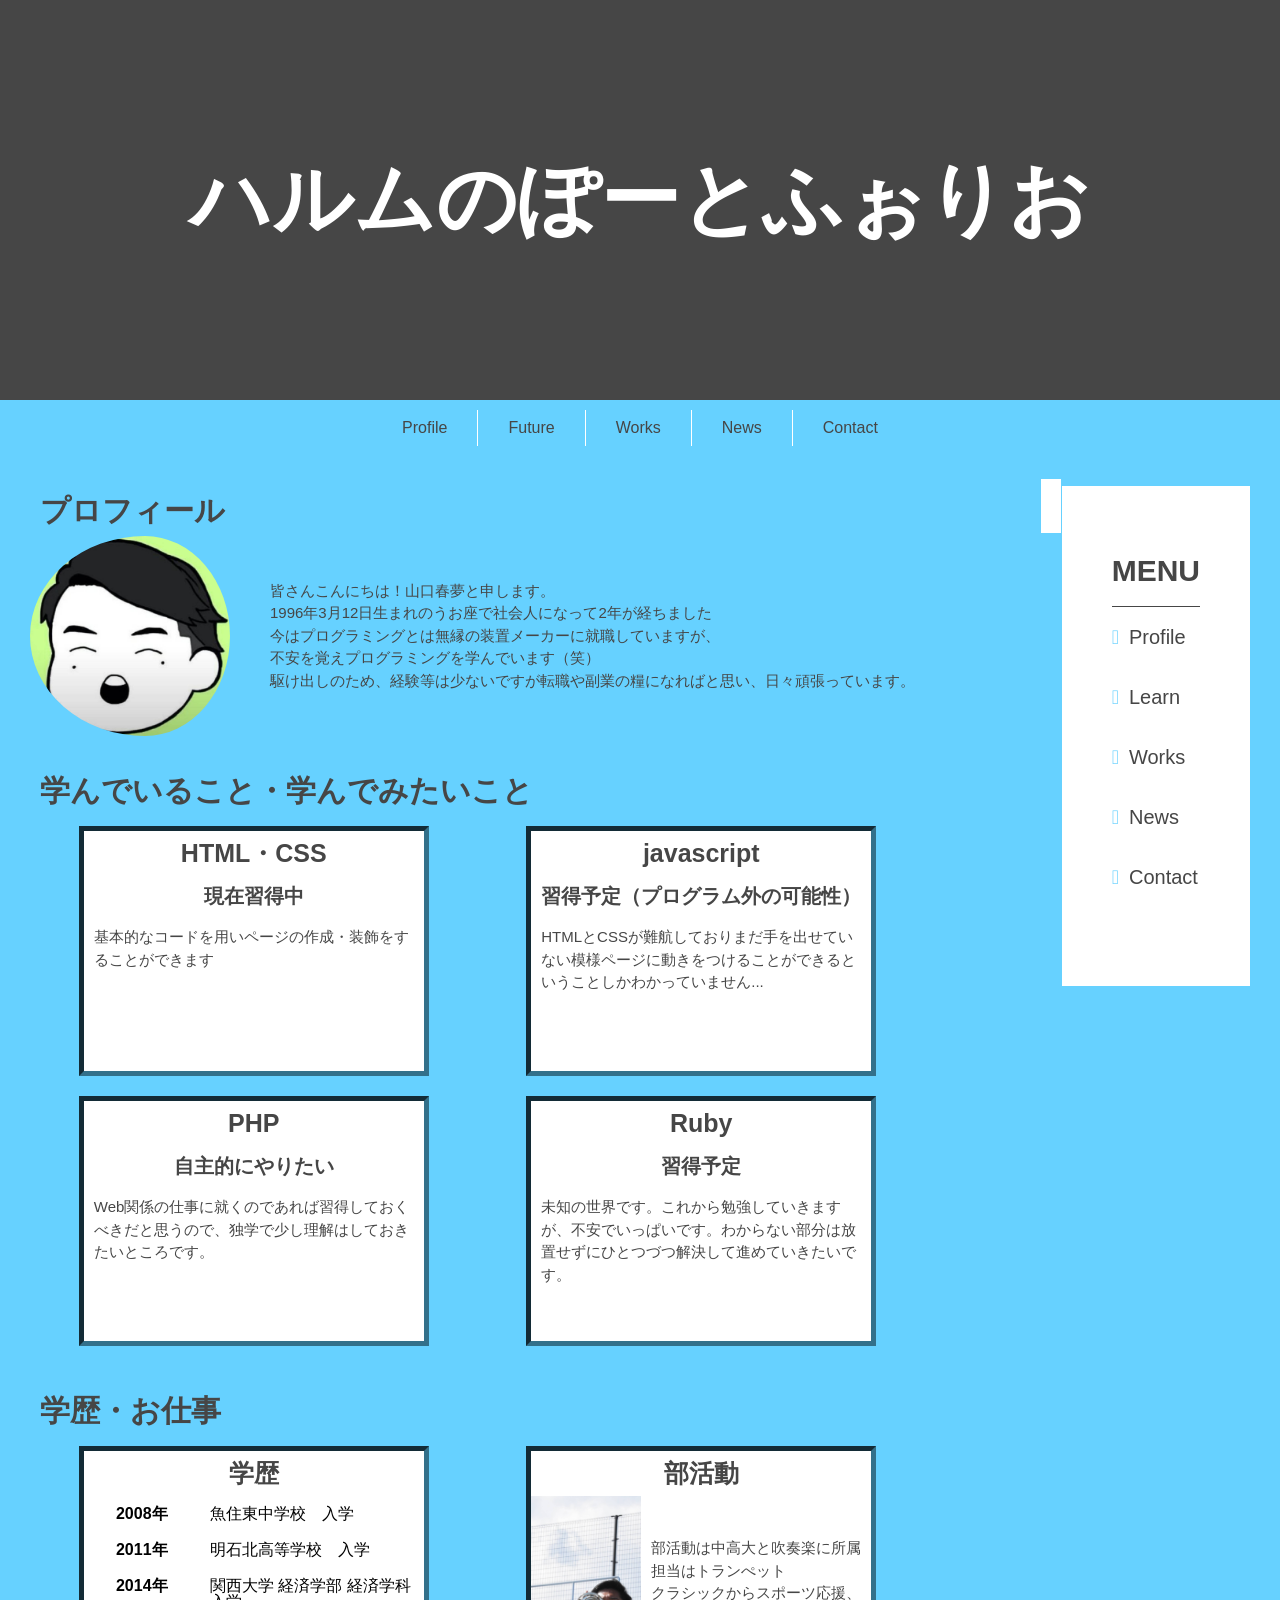
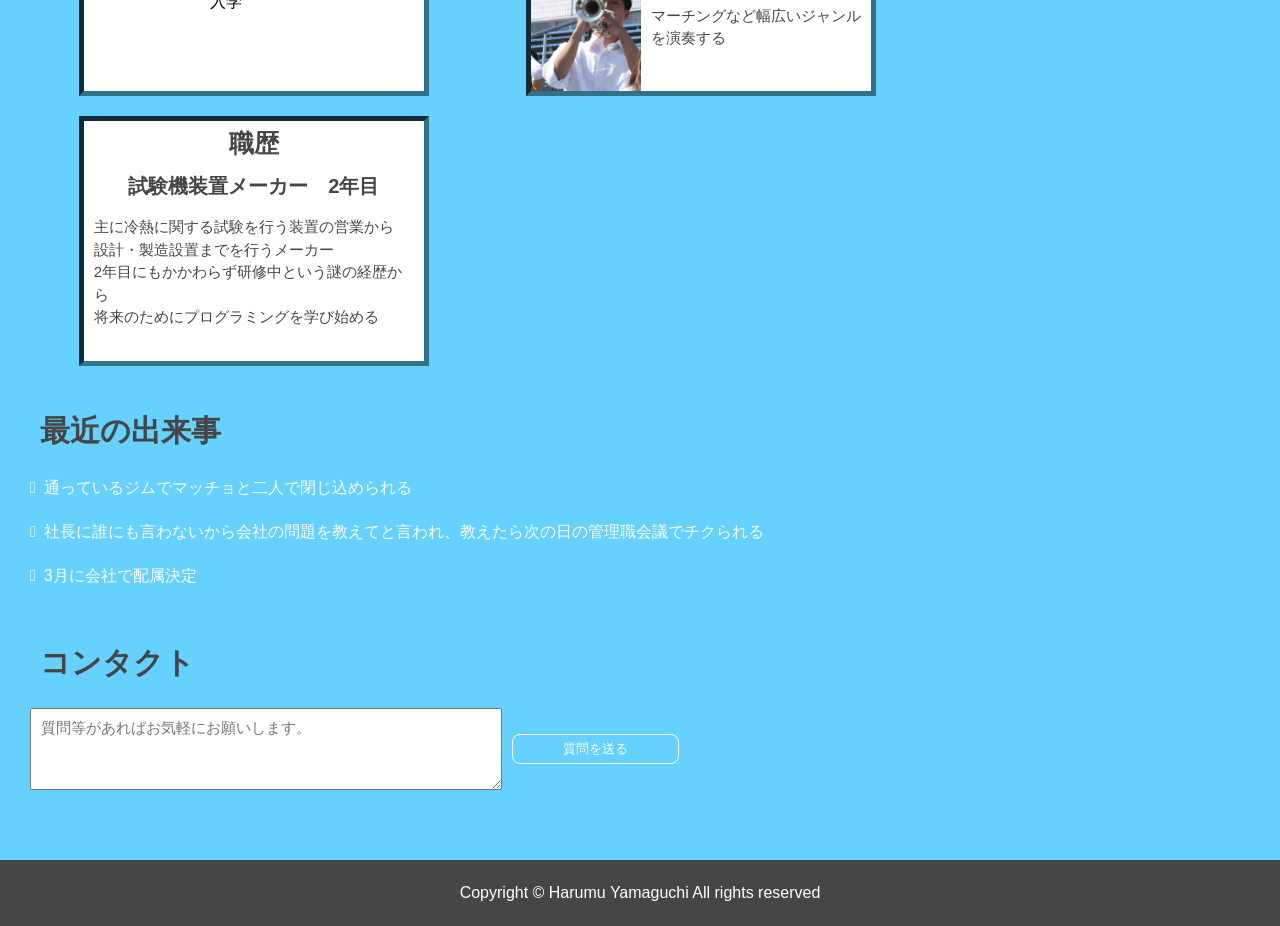
==== index.html @ ce1e74ff "cond commit" ====
<!DOCTYPE html>
<html lang="la">
    <head>
        <meta charset="UTF-8">
        <meta name="discript" content="今後の人生のことを考えてプログラミングを学ぶ山口春夢のポートフォリオ">
        <meta name="viewport" content="width=device, initial=1">
        <title>山口 春夢のポートフォリオ</title>
        <link rel="stylesheet" href="reset.css">
        <link rel="stylesheet" href="style.css">
        <link href="../fontawesome-free-5.12.1-web/css/all.css" rel="stylesheet">
        <link href="https://fonts.googleapis.com/css?family=Kosugi+Maru|Noto+Sans+JP&display=swap" rel="stylesheet">
        <meta http-equiv="X-UA-Compatible" content="IE=edge">
        <script src="./js/vendor/jquery-1.10.2.min.js"></script>
        <script src="./js/vendor/jquery-ui-1.10.3.custom.min.js"></script>
        <script src="./js/main.js"></script>
    </head>
    <body>
        <section id="header">
            <h1>ハルムのぽーとふぉりお</h1>
        </section>

        <section id="nav">
            <ul>
                <li class="border"><a href="#profile">Profile</a></li>
                <li><a href="#future">Future</a></li>
                <li><a href="#works">Works</a></li>
                <li><a href="#news">News</a></li>
                <li><a href="#contact">Contact</a></li>
            </ul>
        </section>

        <div class="flexbox">
        <section id="main">

            <div id="profile">
                <h2>プロフィール</h2>
                <div class="flex480px">
                    <img class="round" src="image/314218.jpg" alt="自画像">
                    <p>皆さんこんにちは！山口春夢と申します。<br>
                       1996年3月12日生まれのうお座で社会人になって2年が経ちました<br>
                       今はプログラミングとは無縁の装置メーカーに就職していますが、<br>
                       不安を覚えプログラミングを学んでいます（笑）<br>
                       駆け出しのため、経験等は少ないですが転職や副業の糧になればと思い、日々頑張っています。
                    </p>
                </div>
            </div> 

            <div id="future">
                <h2>学んでいること・学んでみたいこと</h2>
                <div class="detail">
                    <div class="box">
                        <h3>HTML・CSS</h3>
                        <h4>現在習得中</h4>
                        <p>基本的なコードを用いページの作成・装飾をすることができます</p>
                    </div>
                    <div class="box">
                        <h3>javascript</h3>
                        <h4>習得予定（プログラム外の可能性）</h4>
                        <p>HTMLとCSSが難航しておりまだ手を出せていない模様ページに動きをつけることができるということしかわかっていません... 
                        </p>
                    </div>
                </div>
                <div class="detail">
                    <div class="box">
                        <h3>PHP</h3>
                        <h4>自主的にやりたい</h4>
                        <p>Web関係の仕事に就くのであれば習得しておくべきだと思うので、独学で少し理解はしておきたいところです。 </p>
                    </div>
                    <div class="box">
                        <h3>Ruby</h3>
                        <h4>習得予定</h4>
                        <p>未知の世界です。これから勉強していきますが、不安でいっぱいです。わからない部分は放置せずにひとつづつ解決して進めていきたいです。
                        </p>
                    </div>
                </div>
            </div> 

            <div id="works">
                <h2>学歴・お仕事</h2>
                <div class="detail">
                    <div class="box">
                        <h3>学歴</h3>
                        <table class="table">
                            <tr>
                                <th>2008年</th>
                                <td>魚住東中学校　入学</td>
                            </tr>
                            <tr>
                                <th>2011年</th>
                                <td>明石北高等学校　入学</td>
                            </tr>
                            <tr>
                                <th>2014年</th>
                                <td>関西大学 経済学部 経済学科　入学</td>
                            </tr>
                        </table>
                    </div>
                    <div class="box">
                        <h3>部活動</h3>
                        <div class="Tp">
                            <img class="img" src="image/314240.jpg" alt="Tp">
                            <p>部活動は中高大と吹奏楽に所属<br>担当はトランぺット<br>クラシックからスポーツ応援、<br>マーチングなど幅広いジャンルを演奏する</p>
                        </div>
                    </div>
                </div>
                <div class="detail">
                    <div class="box">
                        <h3>職歴</h3>
                        <h4>試験機装置メーカー　2年目</h4>
                        <p>主に冷熱に関する試験を行う装置の営業から<br>設計・製造設置までを行うメーカー<br>2年目にもかかわらず研修中という謎の経歴から<br>将来のためにプログラミングを学び始める</p>
                    </div>
                    <div class="boxblue"></div>
                </div>
            </div>

            <div id="news">
                <h2>最近の出来事</h2>
                <ul class="news">
                    <li>通っているジムでマッチョと二人で閉じ込められる</li>
                    <li>社長に誰にも言わないから会社の問題を教えてと言われ、教えたら次の日の管理職会議でチクられる</li>
                    <li>3月に会社で配属決定</li>
                </ul>
            </div> 

            <div id="contact">
                <h2>コンタクト</h2>
                <form action="program.php" method="post">
                    <textarea name="comment" placeholder="質問等があればお気軽にお願いします。"></textarea>
                    <button type="submit" name="send">質問を送る</button>
                </form>
            </div>
        </section>

        <div class="list">
            <div class="margin">
        <i class="fas fa-clipboard-list"></i>
            </div>
            <div>
        <section id="aside">
            <h2>MENU</h2>
            <ul class="flexmin">
                <li><a href="#profile">Profile</a></li>
                <li><a href="#future">Learn</a></li>
                <li><a href="#works">Works</a></li>
                <li><a href="#news">News</a></li>
                <div class="sns">
                <li><a class="padding" href="#contact">Contact</a></li>
                <li class="none"><a href="" target="_blank"><i class="fab fa-twitter"></i></a></li>
                </div>
            </ul>
        </div>
        </section>
        </div>
        </div>
        
        </div>

        <section id="footer">
            <p>Copyright &copy; Harumu Yamaguchi All rights reserved</p>
        </section>

    </body>
</html>
---- style.css ----
@charset "UTF-8";

body {
    font-family: 'Noto Sans JP', sans-serif;
    font-family: 'Kosugi Maru', sans-serif;
    background: #66d1ff;
}
/*header 1070 680 480*/

#header {
    box-sizing: border-box;
    margin: 0;
    padding: 0;
    height: 400px;
    background-image: url(../portfolio/image/IMG_20191118_113651\ \(1\).jpg);
    background-position: center center;
    background-repeat: no-repeat;
    background-size: cover;
    background-color: #464646;
}
@media screen and (max-width: 1070px) {
    #header {
        height: 300px;
    }
}
#header h1 {
    padding: 160px 0;
    text-align: center;
    font-size: 80px;
    font-weight: bold;
    color: #ffffff;
}
@media screen and (max-width: 1070px) {
    #header h1 {
        padding: 120px 0;
        font-size: 60px;
    }
}
/*nav*/
#nav ul {
    display: flex;
    box-sizing: border-box;
    justify-content: center;
    padding: 10px 0;
}
#nav ul li {
    padding: 10px 30px;
    border-left: 1px solid #ffffff;
    list-style-type: none;
}
@media screen and (max-width: 1070px) {
    #nav ul li {
        padding: 10px 20px;
        font-size: 15px;
    }
}
#nav ul li.border {
    border-left: none;
}
#nav ul li a {
    text-decoration: none;
    color: #464646;
}
#nav ul li a:visited {
    color: #464646;
}
#nav ul li a:hover {
    color: #ffffff;
} 
/*container*/
.flexbox {
    display: flex;
	justify-content: space-between;
}
@media screen and (max-width: 680px) {
    .flexbox {
        display: flex;
        flex-direction: column;
        justify-content: none;
    }
}
.flex {
    display: flex;
    justify-content: space-between;
    align-items: center;
}
.flex480px {
    display: flex;
    justify-content: space-between;
    align-items: center;
}
@media screen and (max-width: 480px) {
    .flex480px {
        
        justify-content: center;
        flex-direction: column;
    }
}
.Tp {
    display: flex;
    justify-content: space-between;
    align-items: center;
}
@media screen and (max-width: 680px) {
    .Tp {
        justify-content: space-around;
    }    
}
.detail {
    display: flex;
    justify-content: space-around;
}
@media screen and (max-width: 1070px) {
    .detail {
        flex-direction: column;
    }
}
/*main*/
#main {
    padding-left: 30px;
    box-sizing: border-box;
}
@media screen and (max-width: 1070px) {
    #main {
        padding-left: 20px;
    }
}
@media screen and (max-width: 680px) {
    #main {
        padding-left: 0;
    }
}
.box {
    width: 350px; 
    height: 250px;
    margin: 10px;
    border: 5px inset #33708a;
    box-sizing: border-box;
    background-color: #ffffff;
}
@media screen and (max-width: 1070px) {
    .box {
        margin: 10px 10px 10px 60px;
        border: 3px inset #33708a;
    }
}
@media screen and (max-width: 680px) {
    .box {
        width: 100%; 
        height: 250px;
        margin: 10px 0px;
    }
}
.img {
    height: 195px;
}
@media screen and (max-width: 1070px) {
    .img {
        height: 205px;
    }
}
@media screen and (max-width: 1070px) {
    .img {
        float: left;
    }
}
.boxblue {
    width: 350px; 
    height: 250px;
    margin: 10px;
    box-sizing: border-box;
    background-color: #66d1ff;
}
@media screen and (max-width: 1070px) {
    .boxblue{
        
    width: 0; 
    height: 0;
    margin: 0;
    box-sizing: none;
    background-color: none;
    }
}
.round {
    border-radius: 50%;
    height: 200px;
    padding-right: 30px;
}
@media screen and (max-width: 1070px) {
    .round {
        height: 160px;
        padding-right: 20px;
    }
}
.table tr th {
    width: 6em;
    padding: 10px;
}
.table tr td {
    padding: 10px;
}
ul.news {
    box-sizing: border-box;
    justify-content: left;
    padding: 10px 0;
}
@media screen and (max-width: 680px) {
    ul.news {
        padding: 10px;
    }
}
ul.news li {
    padding: 10px 0;
    line-height: 1.5em;
    list-style-type: none;
    color: #ffffff;
}

ul.news > li:before {
    content: "\f152"; 
    font-family: "Font Awesome 5 free";
    position: relative;
    margin-right: 0.5em;
    color: #ffffff;
}

#main div h2{
    text-align: left;
    padding: 40px 0 10px 10px;
    font-size: 30px; 
    color: #464646;
}
@media screen and (max-width: 1070px) {
    #main div h2{
        font-size: 20px; 
    }
}
@media screen and (max-width: 680px) {
    #main div h2{
        text-align: center;
        padding: 40px 0 10px 0; 
    }
}
#main h3 {
    padding: 10px 0;
    text-align: center;
    font-size: 25px;
    color: #464646;
}
@media screen and (max-width: 1070px) {
    #main h3 {
        font-size: 20px;
    }
}
#main h4 {
    padding: 10px 0;
    text-align: center;
    font-size: 20px;
    color: #464646;
}
@media screen and (max-width: 1070px) {
    #main h4 {
        font-size: 15px;
    }
}
#main p {
    padding: 10px;
    line-height: 1.5em;
    font-size: 15px;
    color: #464646;
}
form {
    display: flex;
    align-items: center;
}
@media screen and (max-width: 1070px) {
    form {
        flex-direction: column;
    }
}
textarea {
    margin: 20px 0;
    width: 30em;
    height: 4em;
    font-size: 15px;
    padding: 10px;
}
@media screen and (max-width: 480px) {
    textarea {
        width: 20em;
    }
}
button[type="submit"] {
    margin:  0 10px;
    padding: 5px 50px;
    border: 1px solid #ffffff;
    color: #ffffff;
    background-color: #66d1ff;
    border-radius: 8px;
    cursor: pointer;
}
button[type="submit"]:hover {
    background-color: #33708a;
}
/*aside*/
.margin{
    margin-top: 30px;
}
@media screen and (max-width: 1070px) {
    .margin{
        margin-top: 15px;
    }
}
.list{
    display: flex;
}
@media screen and (max-width: 680px) {
    .list{
        flex-direction: column;
    }
}
div.list > div.margin > i {
    background: #ffffff;
    font-size: 40px;
    padding: 5px 10px;
    border-right: 1px solid #66d1ff;
}
div.list > div.margin > i:hover {
    opacity: 0.5;
}
#aside {
    background: #ffffff;
    height: 500px;
    margin: 30px 30px 30px 0;
    padding: 50px;
    box-sizing: border-box;
}
@media screen and (max-width: 1070px) {
    #aside {
        margin: 15px 15px 15px 0;
        padding: 30px;
    }
}
@media screen and (max-width: 680px) {
    #aside {
        height: 162px;
        margin: 15px 0 0 0;
        padding: 15px;
    }
}
#aside h2{
    color: #464646;
    text-align: center;
    padding: 20px 0;
    font-size: 30px;
    border-bottom: 1px solid #464646;
}
@media screen and (max-width: 1070px) {
    #aside h2 {
        font-size: 20px;
    }
}
@media screen and (max-width: 680px) {
    .flexmin {
        display: flex;
        justify-content: center;
    }
}
#aside ul {
    text-align: left;
}
@media screen and (max-width: 680px) {
    #aside ul {
        align-items: center;
    }
}
#aside ul li {
    list-style-type: none;
    padding: 20px 0;
    font-size: 20px;
}  
@media screen and (max-width: 1070px) {
    #aside ul li {
        padding: 15px 0;
        font-size: 15px;
    }  
}
#aside ul li a {
    color: #464646;
    text-decoration: none;
}
#aside ul li a:visited {
    color: #464646;
}
#aside ul li a:hover{
    opacity: 0.5;
}
#aside > ul > div.sns > li:before {
    content: "\f152"; 
    font-family: "Font Awesome 5 free";
    position: relative;
    margin-right: 0.5em;
    color: #66d1ff;
}
@media screen and (max-width: 680px) {
    #aside > ul > div.sns > li:before {
        margin-left: 0.5em;
    }
}
#aside > ul > li:before {
    content: "\f152"; 
    font-family: "Font Awesome 5 free";
    position: relative;
    margin-right: 0.5em;
    color: #66d1ff;
}
@media screen and (max-width: 680px) {
    #aside > ul > li:before {
        margin-left: 0.5em;
    }
}
#aside ul div.sns {
    display: flex;
    align-items: center;
}
#aside ul div.sns li a i {
    font-size: 50px;
    position: relative;
    color: #66d1ff;
}
@media screen and (max-width: 1070px) {
    #aside ul div.sns li a i {
        font-size: 30px;
    }
}
#aside > ul > div.sns > li.none:before{
    content: none;
}


/*footer*/
#footer {
    margin-top: 50px;
    padding: 25px 0;
    box-sizing: border-box;
    background-color: #464646;
}
@media screen and (max-width: 1070px) {    
    #footer {
        margin-top: 25px;
        padding: 20px 0;
    }
}
@media screen and (max-width: 680px) {
    #footer {
        margin-top: none;
    }
}
#footer p{
    text-align: center;
    color: #ffffff;
}
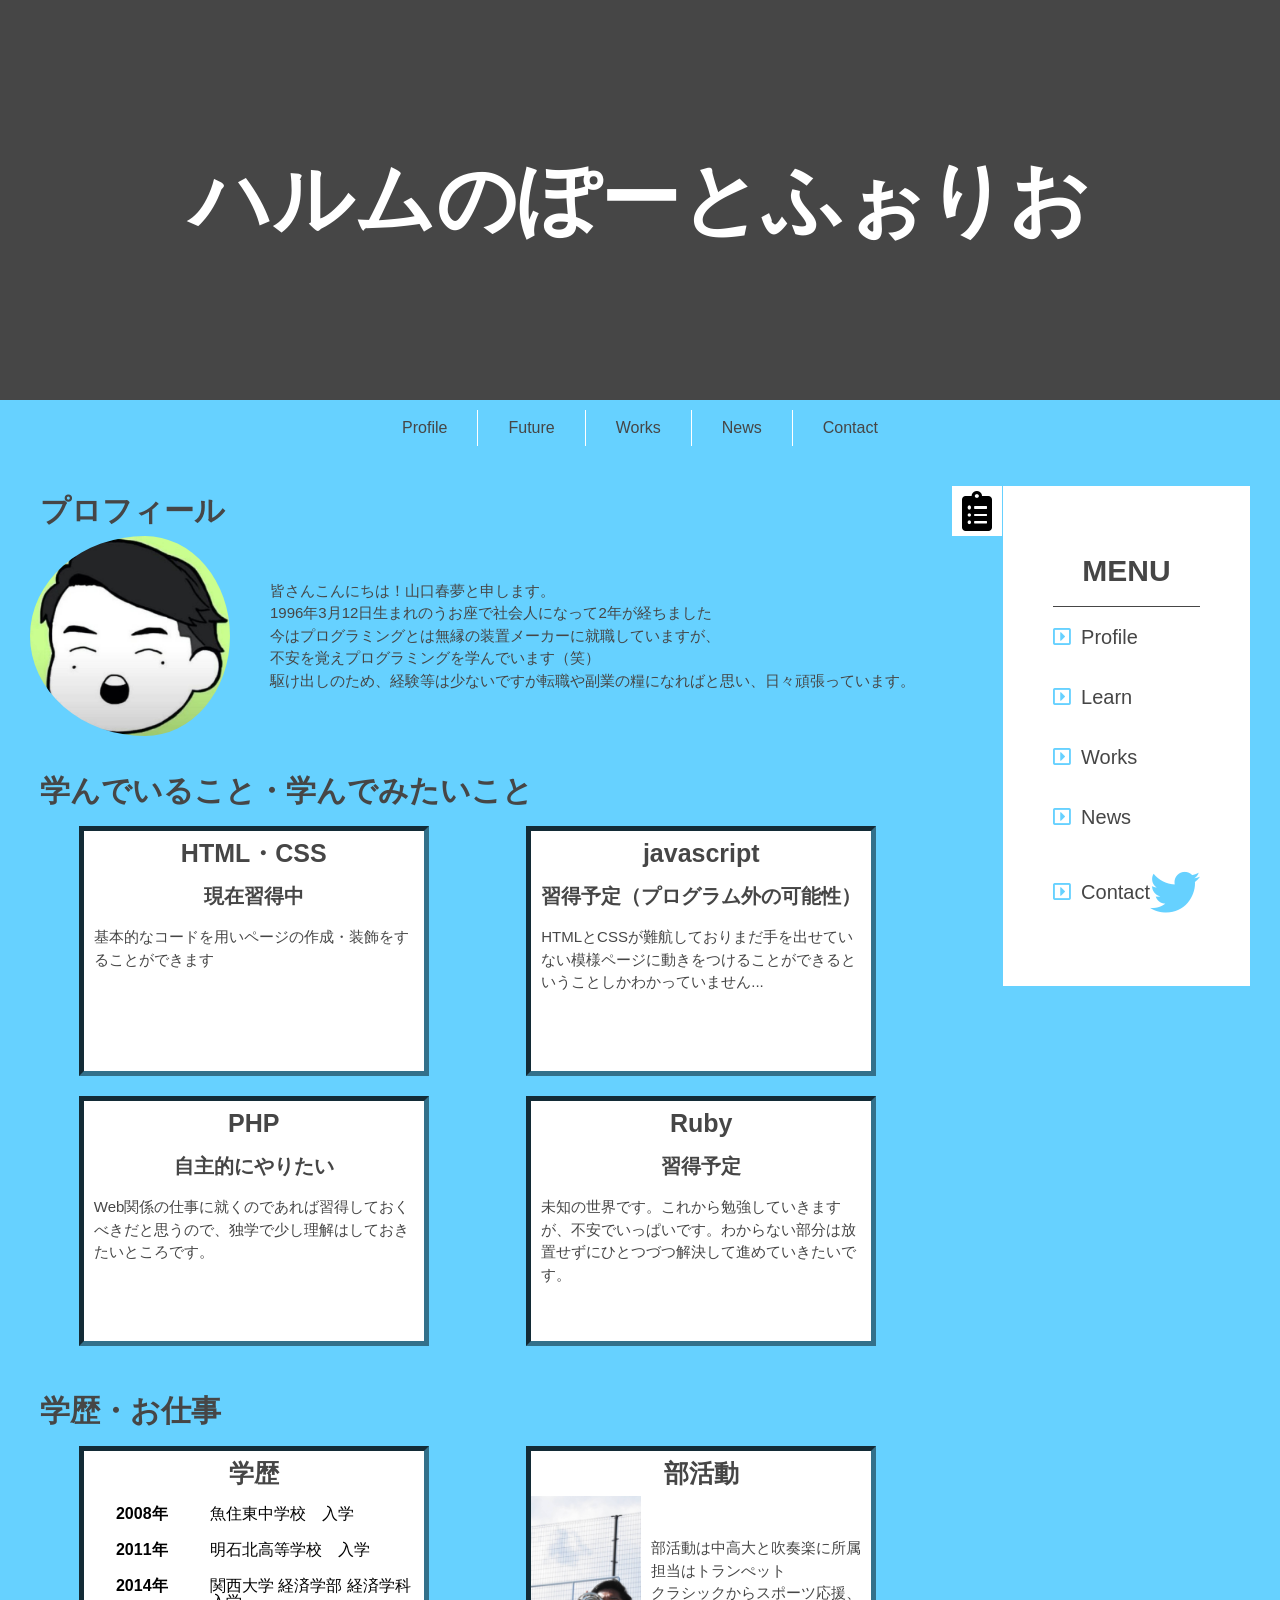
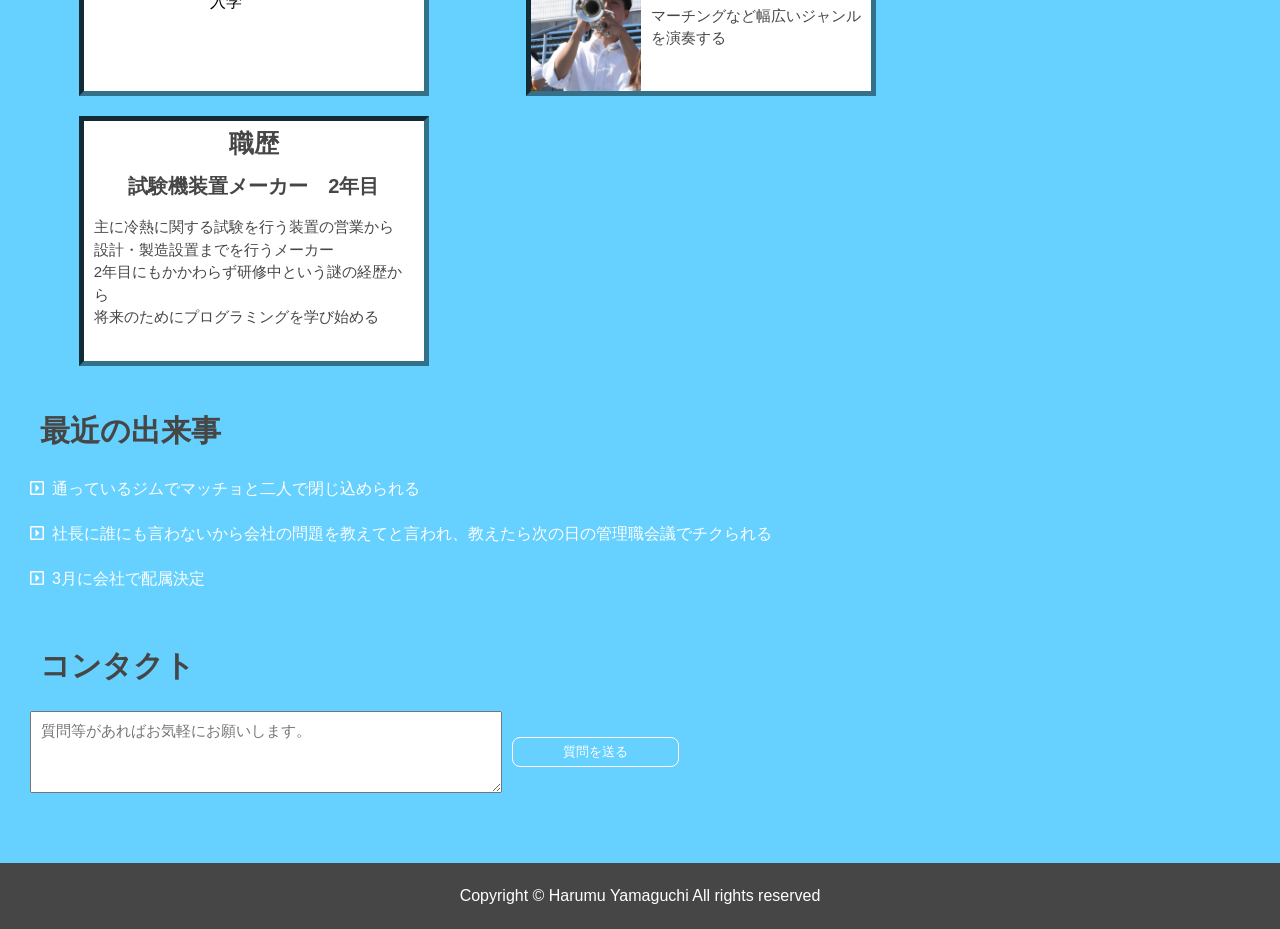
==== commit 79625071: "third commit" ====
--- a/index.html
+++ b/index.html
@@ -7,7 +7,7 @@
         <title>山口 春夢のポートフォリオ</title>
         <link rel="stylesheet" href="reset.css">
         <link rel="stylesheet" href="style.css">
-        <link href="../fontawesome-free-5.12.1-web/css/all.css" rel="stylesheet">
+        <link href="fontawesome-free-5.12.1-web/css/all.css" rel="stylesheet">
         <link href="https://fonts.googleapis.com/css?family=Kosugi+Maru|Noto+Sans+JP&display=swap" rel="stylesheet">
         <meta http-equiv="X-UA-Compatible" content="IE=edge">
         <script src="./js/vendor/jquery-1.10.2.min.js"></script>
--- a/style.css
+++ b/style.css
@@ -12,7 +12,7 @@
     margin: 0;
     padding: 0;
     height: 400px;
-    background-image: url(../portfolio/image/IMG_20191118_113651\ \(1\).jpg);
+    background-image: url(image/IMG_20191118_113651\ \(1\).jpg);
     background-position: center center;
     background-repeat: no-repeat;
     background-size: cover;
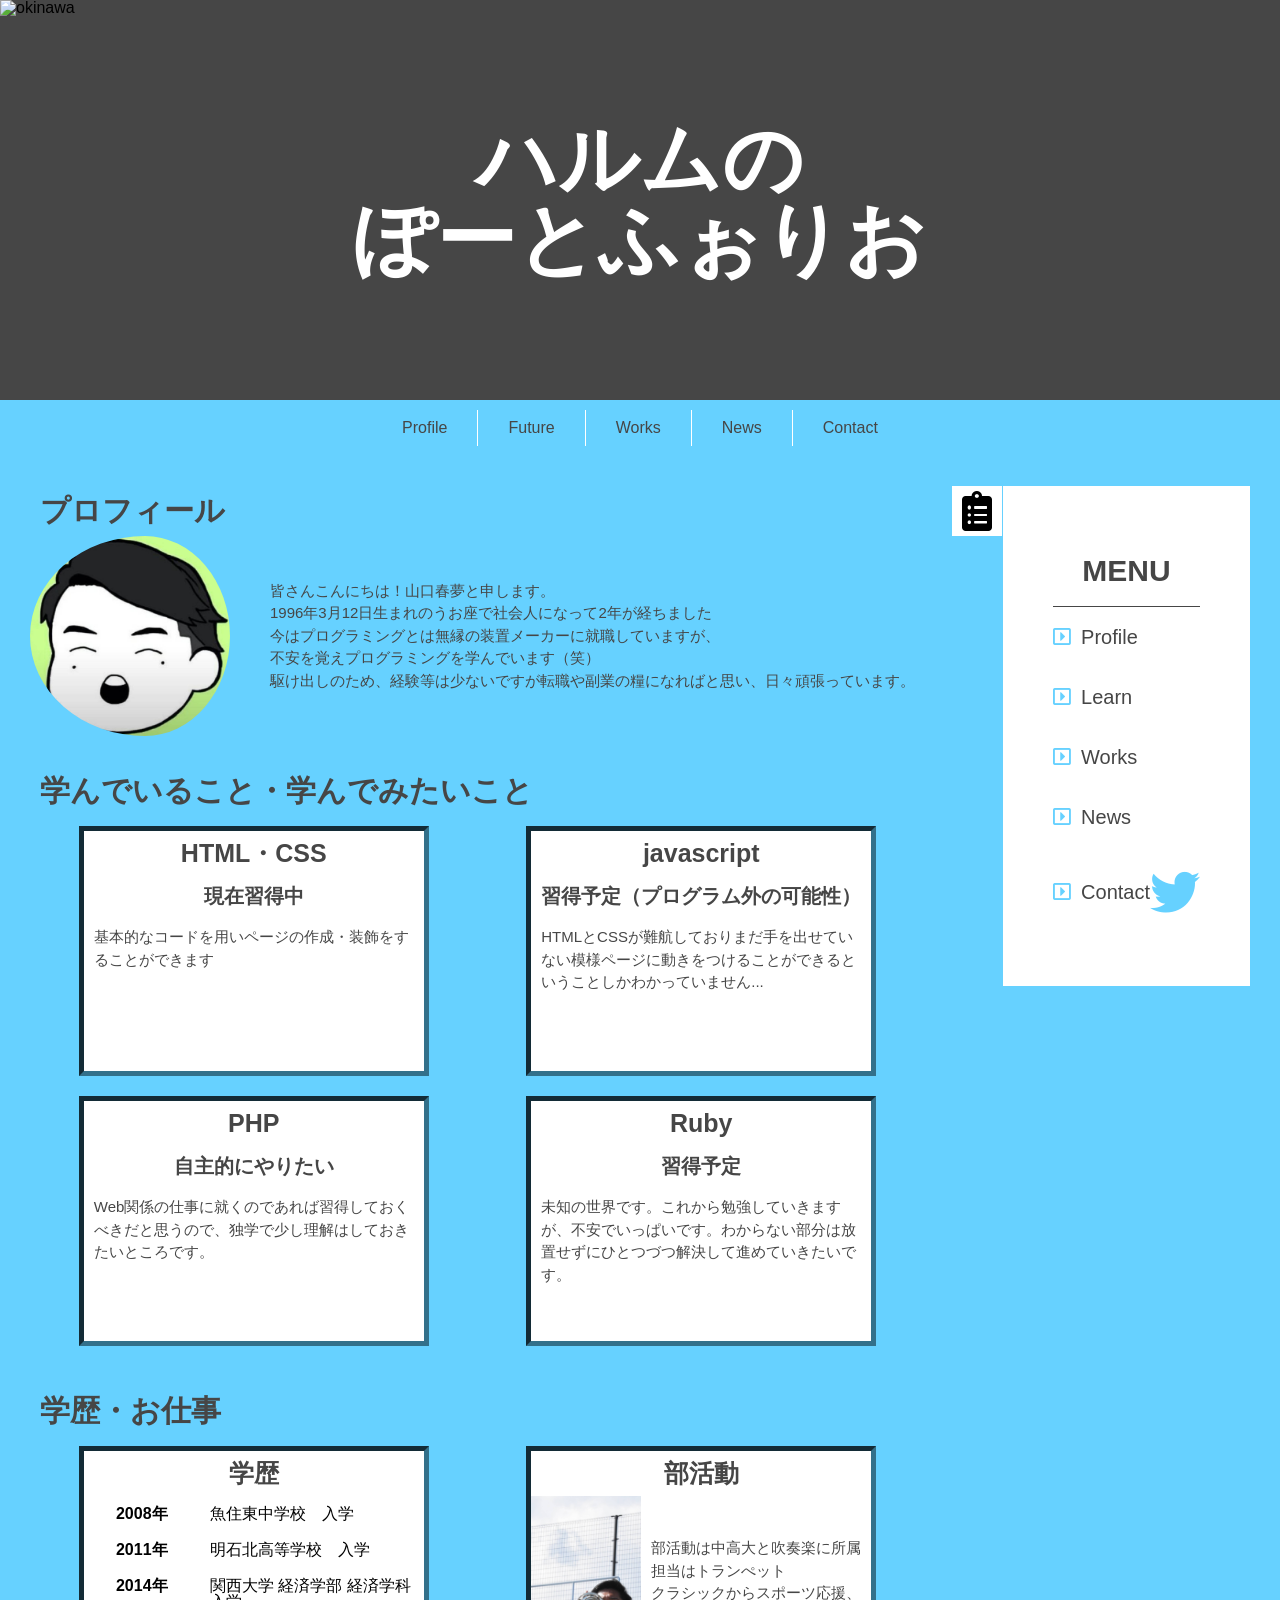
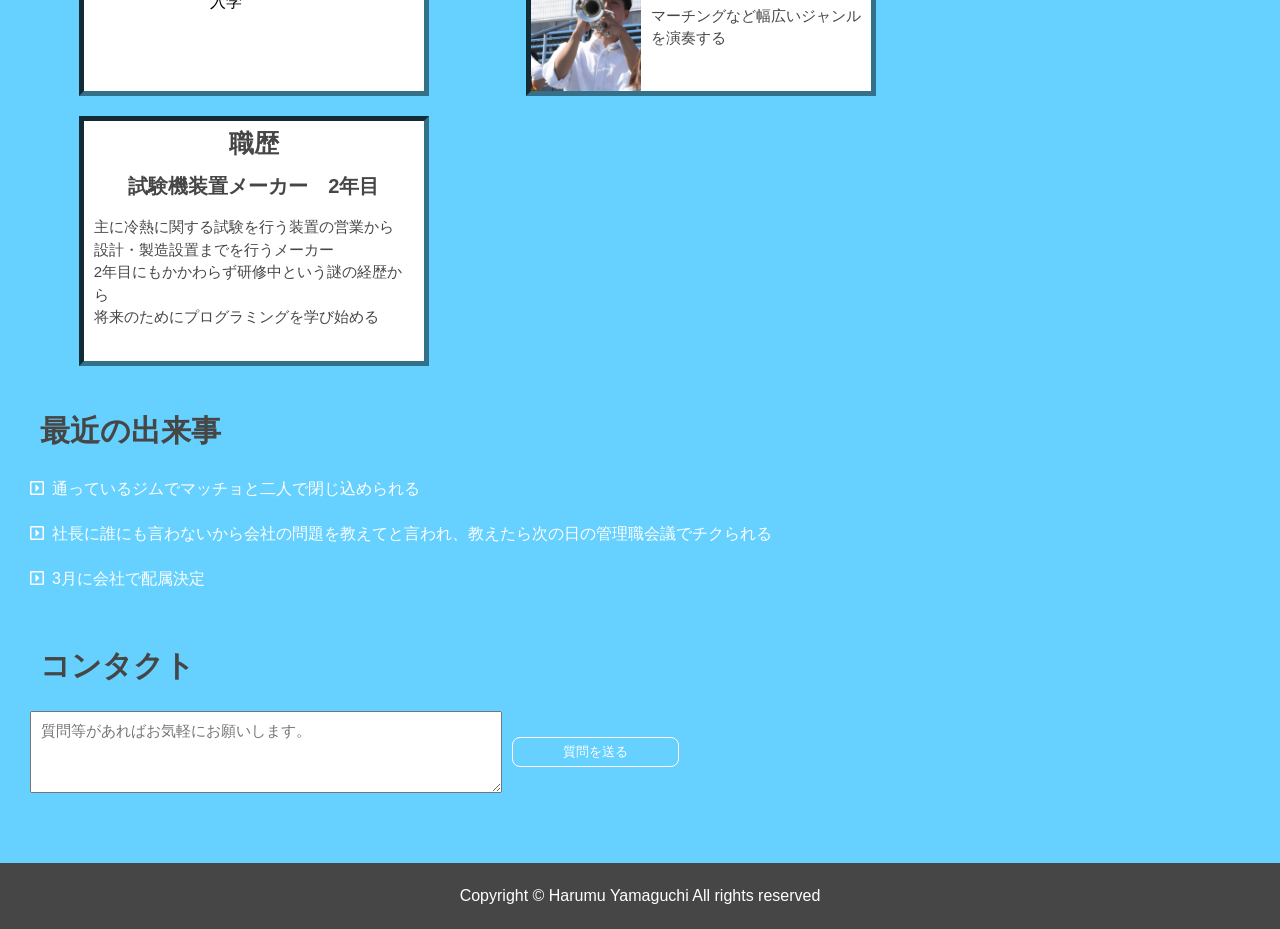
==== commit f0d3e162: "fifth commit" ====
--- a/index.html
+++ b/index.html
@@ -3,7 +3,7 @@
     <head>
         <meta charset="UTF-8">
         <meta name="discript" content="今後の人生のことを考えてプログラミングを学ぶ山口春夢のポートフォリオ">
-        <meta name="viewport" content="width=device, initial=1">
+        <meta name="viewport" content="width=device-width, initial-scal=1">
         <title>山口 春夢のポートフォリオ</title>
         <link rel="stylesheet" href="reset.css">
         <link rel="stylesheet" href="style.css">
@@ -16,7 +16,8 @@
     </head>
     <body>
         <section id="header">
-            <h1>ハルムのぽーとふぉりお</h1>
+            <img class="okinawa" src="image/potfolio.jpg" alt="okinawa">
+            <h1>ハルムの<br>ぽーとふぉりお</h1>
         </section>
 
         <section id="nav">
--- a/style.css
+++ b/style.css
@@ -6,16 +6,23 @@
     background: #66d1ff;
 }
 /*header 1070 680 480*/
-
+.okinawa{
+    height: 400px;
+    width: 100%;
+    position: relative;
+    object-fit: cover;
+}
+@media screen and (max-width: 1070px) {
+    .okinawa {
+        height: 300px;
+    }
+}
 #header {
     box-sizing: border-box;
     margin: 0;
     padding: 0;
     height: 400px;
-    background-image: url(image/IMG_20191118_113651\ \(1\).jpg);
-    background-position: center center;
-    background-repeat: no-repeat;
-    background-size: cover;
+
     background-color: #464646;
 }
 @media screen and (max-width: 1070px) {
@@ -24,15 +31,23 @@
     }
 }
 #header h1 {
-    padding: 160px 0;
+    width: 100%;
     text-align: center;
     font-size: 80px;
     font-weight: bold;
     color: #ffffff;
+    position: absolute;
+    top: 200px;
+    left: 50%;
+    -ms-transform: translate(-50%,-50%);
+    -webkit-transform: translate(-50%,-50%);
+    transform: translate(-50%,-50%);
+    margin:0;
+    padding:0;
 }
 @media screen and (max-width: 1070px) {
     #header h1 {
-        padding: 120px 0;
+        top: 150px;
         font-size: 60px;
     }
 }
